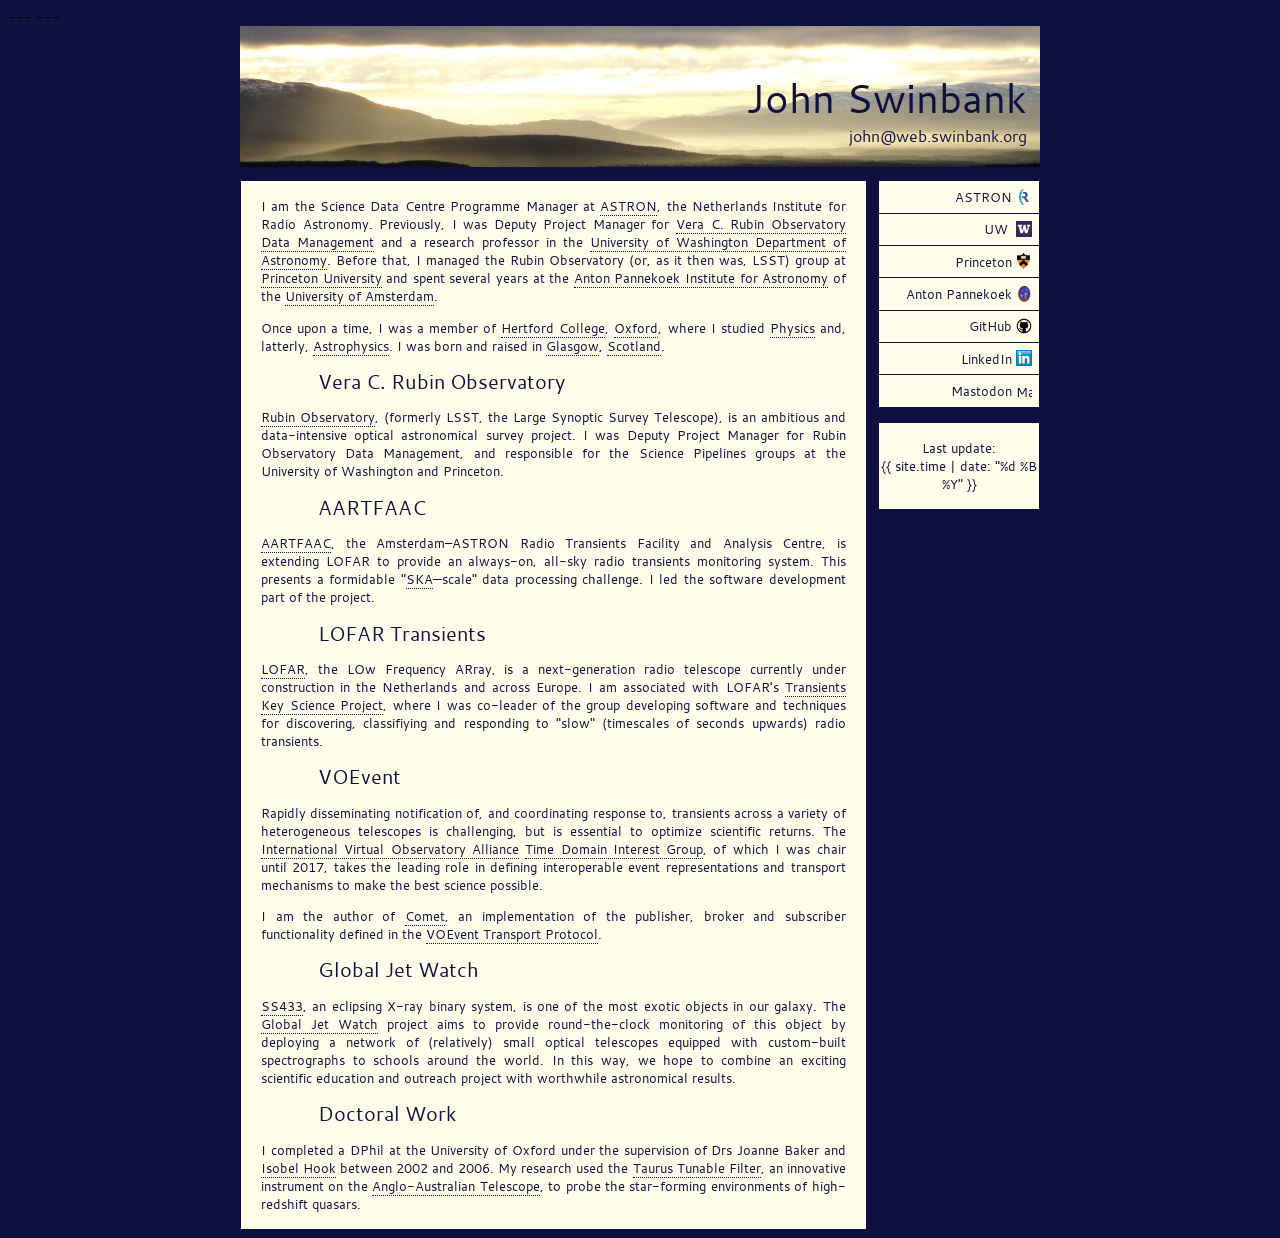
==== deploy/index.html @ bd3556bb "Move assests to deploy dir" ====
---
---
<!DOCTYPE html>

<html xmlns="http://www.w3.org/1999/xhtml" xml:lang="en" lang="en">

  <head>
    <link rel="stylesheet" type="text/css" href="fonts/stylesheet.css" />
    <link rel="stylesheet" type="text/css" href="jds.css" media="screen" />

    <title>John Swinbank</title>
  </head>

  <body>
    <div id="wholepage">

      <div id="header">
       <h1>John Swinbank</h1>
       <h2><a href="mailto:john@web.swinbank.org">john@web.swinbank.org</a></h2>
      </div>

      <div id="sidebar">
        <div class="sidebox">
          <ul>
            <li><a href="https://www.astron.nl/">ASTRON&nbsp;<img class="logo" src="images/astron.png" alt="ASTRON logo" /></a></li>
            <li><a href="http://depts.washington.edu/astron/">UW &nbsp;<img class="logo" src="images/uw.png" alt="UW logo" /></a></li>
            <li><a href="http://www.astro.princeton.edu/">Princeton&nbsp;<img class="logo" src="images/princeton.png" alt="Princeton logo" /></a></li>
            <li><a href="http://www.astro.uva.nl/people/john-swinbank/">Anton Pannekoek&nbsp;<img class="logo" src="images/api.png" alt="API logo" /></a></li>
            <li><a href="http://github.com/jdswinbank">GitHub&nbsp;<img class="logo" src="images/github.png" alt="GitHub logo" /></a></li>
            <li><a href="http://linkedin.com/in/jdswinbank">LinkedIn&nbsp;<img class="logo" src="images/liicon.png" alt="LinkedIn logo" /></a></li>
            <li><a rel="me"
            href="https://mastodon.social/@swinbank">Mastodon&nbsp;<img class="logo" src="https://mastodon.social/packs/assets/favicon-16x16-74JBPGmr.png" alt="Mastodon logo" /></a></li>
            <!-- <li><a rel="me" href="https://astrodon.social/@swinbank">Mastodon&nbsp;<img class="logo" src="https://astrodon.social/favicon.ico" alt="Mastodon logo" /></a></li> -->

          </ul>
        </div>

        <div class="sidebox" style="padding-top: 0.2em; padding-bottom: 0.2em; text-align: center">
          <p>Last update:<br />
             <a href="https://github.com/jdswinbank/jdswinbank.github.com/commits/master">{{ site.time | date: "%d %B %Y" }}</a>
          </p>
        </div>
      </div>

      <div class="content">

        <p>
          I am the Science Data Centre Programme Manager at <a href="https://www.astron.nl/">ASTRON</a>, the Netherlands Institute for Radio Astronomy.
          Previously, I was Deputy Project Manager for <a href="http://www.lsst.org/">Vera C. Rubin Observatory Data Management</a> and a research professor in the <a href="http://depts.washington.edu/astron/">University of Washington Department of Astronomy</a>.
          Before that, I managed the Rubin Observatory (or, as it then was, LSST) group at <a href="http://www.astro.princeton.edu/">Princeton University</a> and spent several years at the <a href="http://www.astro.uva.nl/">Anton Pannekoek Institute for Astronomy</a> of the <a href="http://www.uva.nl/">University of Amsterdam</a>.
        </p>

        <p>
          Once upon a time, I was a member of <a href="http://www.hertford.ox.ac.uk/">Hertford College</a>, <a href="http://www.ox.ac.uk/">Oxford</a>, where I studied <a href="http://www.physics.ox.ac.uk/">Physics</a> and, latterly, <a href="http://www-astro.physics.ox.ac.uk/">Astrophysics</a>.
          I was born and raised in <a href="http://www.glasgow.gov.uk/">Glasgow</a>, <a href="http://www.scotland.org/">Scotland</a>.
        </p>

        <h1>Vera C. Rubin Observatory</h1>
        <p>
          <a href="http://www.lsst.org/">Rubin Observatory</a>, (formerly LSST, the Large Synoptic Survey Telescope), is an ambitious and data-intensive optical astronomical survey project.
          I was Deputy Project Manager for Rubin Observatory Data Management, and responsible for the Science Pipelines groups at the University of Washington and Princeton.
        </p>

        <h1>AARTFAAC</h1>
        <p>
          <a href="http://www.aartfaac.org/">AARTFAAC</a>, the Amsterdam&ndash;ASTRON Radio Transients Facility and Analysis Centre, is extending LOFAR to provide an always-on, all-sky radio transients monitoring system.
          This presents a formidable &quot;<a href="http://www.skatelescope.org/">SKA</a>&mdash;scale&quot; data processing challenge.
          I led the software development part of the project.
        </p>

        <h1>LOFAR Transients</h1>
        <p>
          <a href="http://www.lofar.org/">LOFAR</a>, the LOw Frequency ARray, is a next-generation radio telescope currently under construction in the Netherlands and across Europe.
          I am associated with LOFAR's <a href="http://www.transientskp.org/">Transients Key Science Project</a>, where I was co-leader of the group developing software and techniques for discovering, classifiying and responding to &quot;slow&quot; (timescales of seconds upwards) radio transients.
        </p>

        <h1>VOEvent</h1>
        <p>
          Rapidly disseminating notification of, and coordinating response to, transients across a variety of heterogeneous telescopes is challenging, but is essential to optimize scientific returns.
          The <a href="http://www.ivoa.net/">International Virtual Observatory Alliance</a> <a href="http://www.voevent.org/">Time Domain Interest Group</a>, of which I was chair until 2017, takes the leading role in defining interoperable event representations and transport mechanisms to make the best science possible.
        </p>

        <p>
          I am the author of <a href="http://comet.transientskp.org/">Comet</a>, an implementation of the publisher, broker and subscriber functionality defined in the <a href="http://www.ivoa.net/Documents/Notes/VOEventTransport/">VOEvent Transport Protocol</a>.
        </p>

        <h1>Global Jet Watch</h1>
        <p>
          <a href="http://en.wikipedia.org/wiki/SS_433">SS433</a>, an eclipsing X-ray binary system, is one of the most exotic objects in our galaxy.
          The <a href="http://www.globaljetwatch.net/">Global Jet Watch</a> project aims to provide round-the-clock monitoring of this object by deploying a network of (relatively) small optical telescopes equipped with custom-built spectrographs to schools around the world.
          In this way, we hope to combine an exciting scientific education and outreach project with worthwhile astronomical results.
        </p>

        <h1>Doctoral Work</h1>
        <p>
          I completed a DPhil at the University of Oxford under the supervision of Drs Joanne Baker and <a href="http://www-astro.physics.ox.ac.uk/~imh/">Isobel Hook</a> between 2002 and 2006.
          My research used the <a href="http://www.aao.gov.au/local/www/jbh/ttf/">Taurus Tunable Filter</a>, an innovative instrument on the <a href="http://www.aao.gov.au/">Anglo-Australian Telescope</a>, to probe the star-forming environments of high-redshift quasars.
        </p>

      </div>
    </div>
  </body>
</html>
---- deploy/fonts/stylesheet.css ----
/*! Generated by Font Squirrel (https://www.fontsquirrel.com) on December 17, 2022 */



@font-face {
    font-family: 'cantarellbold';
    src: url('cantarell-bold-webfont.woff2') format('woff2'),
         url('cantarell-bold-webfont.woff') format('woff');
    font-weight: normal;
    font-style: normal;

}




@font-face {
    font-family: 'cantarellbold_italic';
    src: url('cantarell-bolditalic-webfont.woff2') format('woff2'),
         url('cantarell-bolditalic-webfont.woff') format('woff');
    font-weight: normal;
    font-style: normal;

}




@font-face {
    font-family: 'cantarellitalic';
    src: url('cantarell-italic-webfont.woff2') format('woff2'),
         url('cantarell-italic-webfont.woff') format('woff');
    font-weight: normal;
    font-style: normal;

}




@font-face {
    font-family: 'cantarellregular';
    src: url('cantarell-regular-webfont.woff2') format('woff2'),
         url('cantarell-regular-webfont.woff') format('woff');
    font-weight: normal;
    font-style: normal;

}
---- deploy/jds.css ----
body {
  font-family: "cantarellregular", sans-serif;
  font-size: 10pt;
  background-color: #101040;
}

div#wholepage {
  max-width: 800px;
  margin: auto;
}

div#header {
  margin: 0;
  padding: 45px 1em 15px 1em;
  text-align: right;
  background-image: url(banner.jpg); background-repeat:no-repeat; background-position:center top;
  margin-bottom: 1em;
  color: #101040;
  background-color: #090907;
  font-family: "cantarellregular", sans-serif;
}

div#header h1 {
  font-size: 300%;
  margin: 0 0 0 0;
  padding: 0;
  font-weight: normal;
}

div#header h2 {
  font-size: 120%;
  margin: 0 0 5px 0;
  padding: 0;
  font-weight: normal;
}

div.content {
  background-color: #ffffeb;
  color: #101040;
  padding: 1.5em;
  padding-top: 0.2em;
  padding-bottom: 0.2em;
  text-align: justify;
  margin-right: 13em;
  border: thin #101040 solid;
}

div.content a {
  border-bottom: 1px dotted #101040;
}

div.content h1 {
  font-size: 150%;
  font-weight: normal;
  font-family: "cantarellregular", sans-serif;
  text-indent: 1.5cm;
}

div#sidebar {
  width: 12em;
  float: right;
  padding: 0;
  margin-right: 2px;
}

div.sidebox {
  width: 100%;
  background-color: #ffffeb;
  color: #101040;
  text-align: right;
  margin-bottom: 1em;
  border: thin #101040 solid;
}

div#sidebar ul {
  list-style-type: none;
  margin: 0;
  padding: 0;
  display: block;
}

a:link, a:visited, a:hover {
  color: #101040;
  text-decoration: none;
}

div#sidebar ul li {
  display:block;
  border-bottom: 1px solid #101040;
  padding: 0.3em;
}

div#sidebar ul li.last {
  border: 0;
}

div#sidebar ul li a:link, div#sidebar ul li a:visited {
  display: block;
  padding: 0.2em;
}

div#sidebar ul li a:hover {
  display: block;
  color: #ffffeb;
  background-color: #101040;
  padding: 0.2em;
}

img.logo {
  vertical-align: -15%;
  width: 16px;
  height: 16px;
}
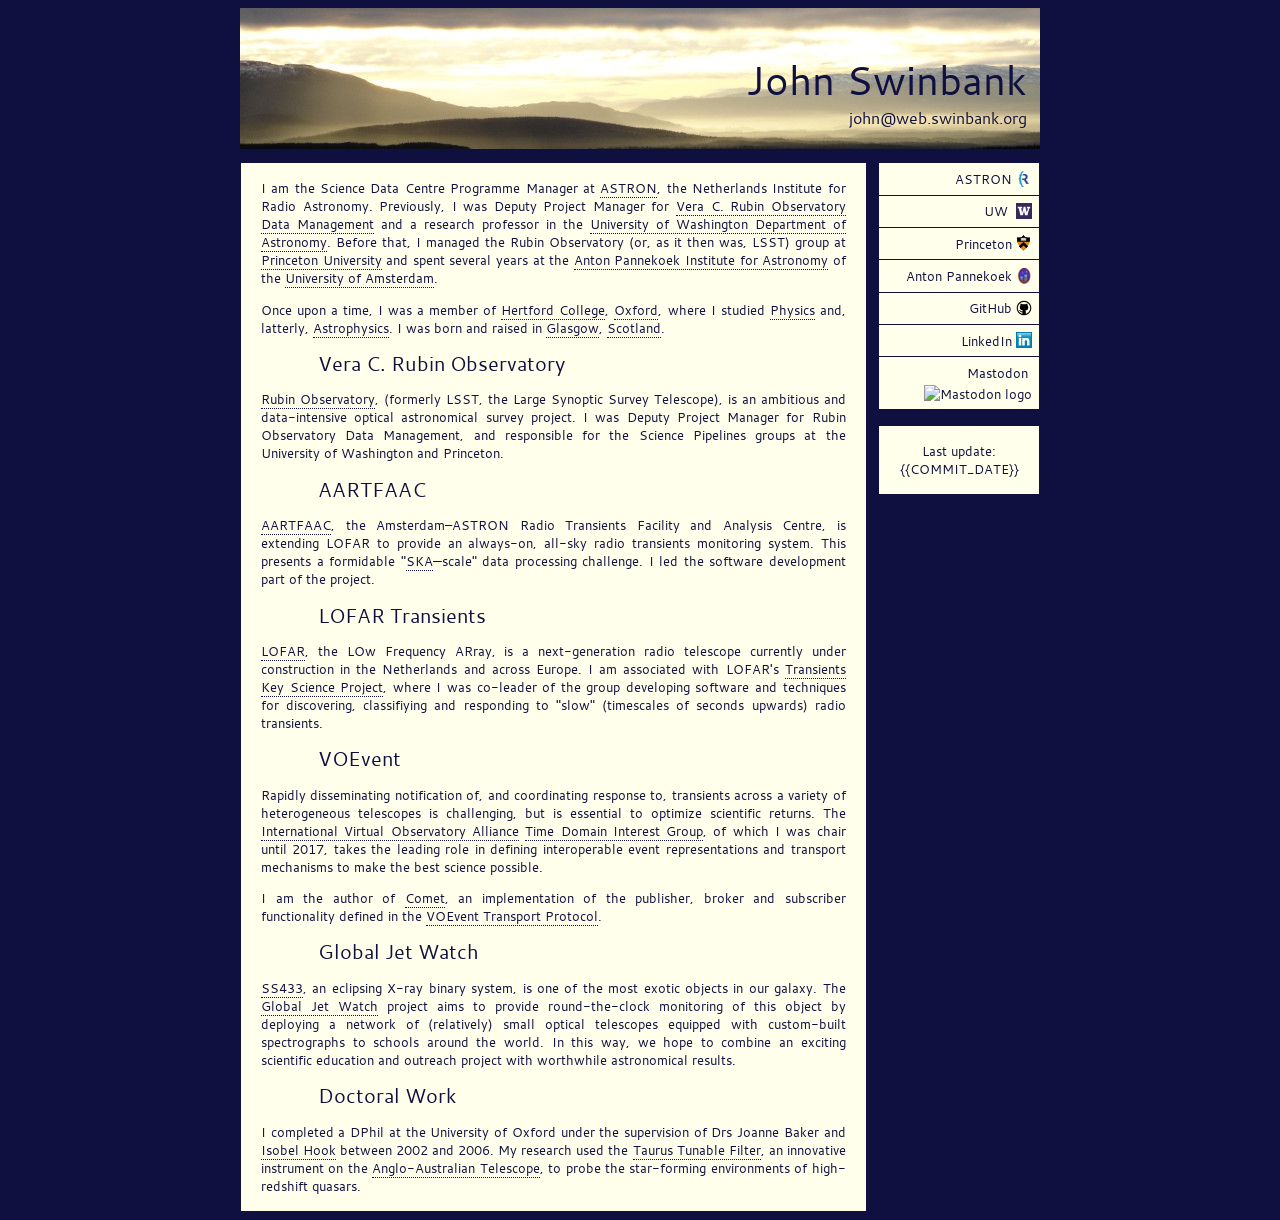
==== commit 9d1331cf: "Handle datestamp" ====
--- a/deploy/index.html
+++ b/deploy/index.html
@@ -1,5 +1,3 @@
----
----
 <!DOCTYPE html>
 
 <html xmlns="http://www.w3.org/1999/xhtml" xml:lang="en" lang="en">
@@ -37,7 +35,7 @@
 
         <div class="sidebox" style="padding-top: 0.2em; padding-bottom: 0.2em; text-align: center">
           <p>Last update:<br />
-             <a href="https://github.com/jdswinbank/jdswinbank.github.com/commits/master">{{ site.time | date: "%d %B %Y" }}</a>
+            {{COMMIT_DATE}}
           </p>
         </div>
       </div>
